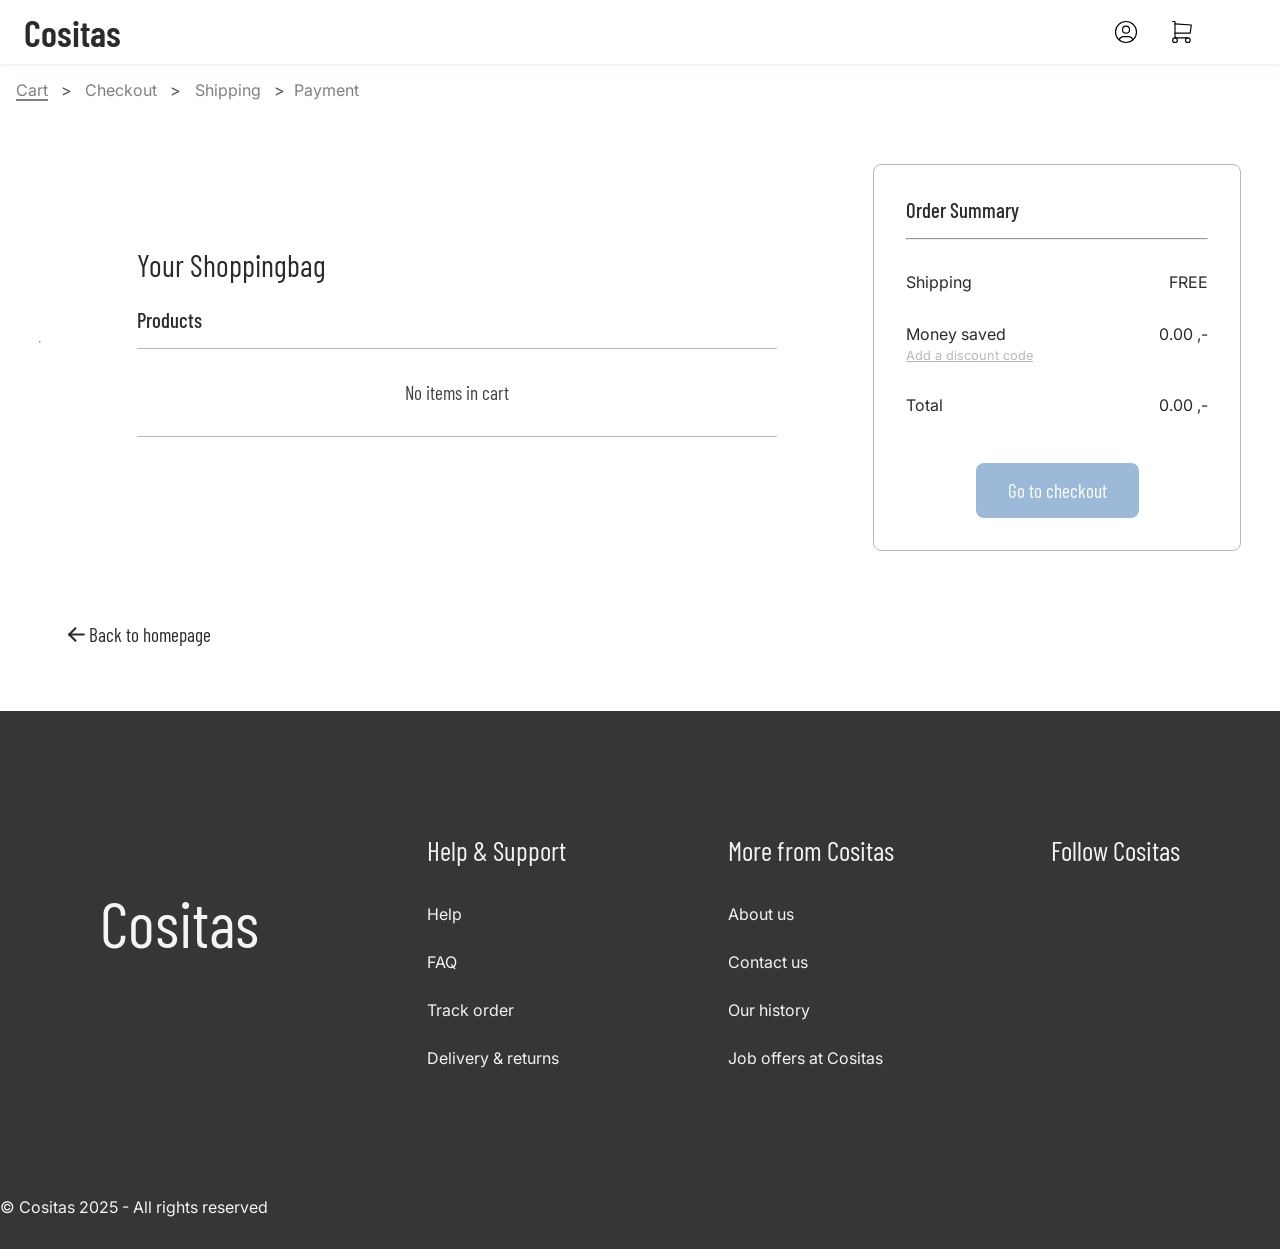
==== cart/index.html @ 71d8b3de "completed cartpage and added header and head to some pages" ====
<!DOCTYPE html>
<html lang="en-US">

<head>
  <meta charset="UTF-8">
  <meta name="author" content="Camilla Furuknappen Larsen">
  <meta name="viewport" content="width=device-width, initial-scale=1">
  <meta name="description" content="Browse all our quality products to create the life you want for yourself!">
  <meta http-equiv="Content-Language" content="en">

  <!-- TODO: ned photo and url: -->
  <meta property="og:title" content="Cositas | Cart">
  <meta property="og:description" content="All items in your cart is displayed here, have a look at your chatch!">
  <meta property="og:url" content="">
  <meta property="og:type" content="website">
  <meta property="og:image" content="">
  <meta property="og:locale" content="en_US">
  <meta property="og:site_name" content="Cositas">
 
  <link rel="shortcut icon" href="../assets/favicon/favicon.ico" type="image/x-icon">
  <link rel="icon" type="image/png" sizes="32x32" href="../assets/favicon/favicon-32x32.png">
  <link rel="icon" type="image/png" sizes="16x16" href="../assets/favicon/favicon-16x16.png">
 <link rel="apple-touch-icon" href="../assets/favicon/apple-touch-icon.png" >


  <link rel="stylesheet" href="../variables.css">
  <link rel="stylesheet" href="../global.css">
  <link rel="stylesheet" href="../card.css">
  <link rel="stylesheet" href="../index.css">
  <link rel="stylesheet" href="cart-page.css">
  <link rel="stylesheet" href="../styles/header.css">
    <link rel="stylesheet" href="../styles/breadcrumbs.css">
  <link rel="stylesheet" href="../styles/footer.css">
  <title>Cositas | Cart</title>
</head>

<body>

  <header>
    <a href="/" aria-label="Cositas Home" class="header-logo" rel="noopener noreferrer">
      Cositas
    </a>

    <div id="headerSvgs">
      <!-- <a href="comingsoon-page.html" aria-label="Search">
        <img class="headerSvg" src="assets/svg/search.svg" alt="" aria-hidden="true">
      </a> -->
      <a href="comingsoon-page.html" aria-label="Profile" rel="noopener noreferrer">
        <img class="headerSvg" src="../assets/svg/profile-pic-circle.svg" alt="" aria-hidden="true">
      </a>
      <a class="cartBtn" href="../cart/index.html" aria-label="Shopping cart" rel="noopener noreferrer">
        <div class="cartNotification"></div>
        <img class="headerSvg" src="../assets/svg/shopping-cart.svg  " alt="" aria-hidden="true">
      </a>
    </div>

<!-- Hamburger menu -->
    <button id="hamburgerBTN" aria-label="Toggle navigation menu" aria-expanded="false" aria-controls="main-nav-mob">
        <img id="hamburgerSvg" src="../assets/svg/hamburger-menu.svg" alt="" aria-hidden="true"> 
    </button>

      <nav class="navLinks navMobLinks border" id="main-nav-mob" aria-label="Main Navigation" hidden>
        <a class="navLink navHome" href="../index.html" aria-current="page" rel="noopener noreferrer">Home</a>
        <a class="navLink" href="../cart/index.html" rel="noopener noreferrer">Shoppingcart</a>
        <a class="navLink" href="../comingsoon-page.html" rel="noopener noreferrer">Profile</a>
      </nav>
  </header>


 <nav class="navBreadCrumbs" aria-label="Breadcrumb">
    <ol class="breadcrumbs">
      <li><a aria-current="page"> Cart </a></li>
      <li><a href="checkout-page.html"> Checkout </a></li>
      <li><a href="comingsoon-page.html"> Shipping </a></li>
      <li><a href="comingsoon-page.html">Payment</a></li>
    </ol>
  </nav>


  <main class="flexDiv">
    <section role="region" class="cartSummaryDiv" aria-labelledby="cart-heading">
      <h1 class="heading" id="cart-heading">Your Shoppingbag</h1>

      <!-- remove productline from css -->

      <h2>Products</h2>
      <div class="productContainer">
       
  
 
      </div>
    </section>

    <div class="backToBtnDivCart">
      <a class="linkBackBtn" href="../index.html">
        <svg aria-hidden="true" xmlns="http://www.w3.org/2000/svg" width="24" height="24" viewBox="0 0 24 24"
          fill="none" stroke="currentColor" stroke-width="2" stroke-linecap="round" stroke-linejoin="round"
          class="icon icon-tabler icons-tabler-outline icon-tabler-arrow-left">
          <path stroke="none" d="M0 0h24v24H0z" fill="none" />
          <path d="M5 12l14 0" />
          <path d="M5 12l6 6" />
          <path d="M5 12l6 -6" />
        </svg>
        <span>
          Back to homepage
        </span>
      </a>
    </div>


    <hr class="dividerHrCart" aria-hidden="true">

    <section role="region" class="orderSummaryDiv" aria-labelledby="order-summary-heading">
      <h2 id="order-summary-heading"> Order Summary</h2>
      <hr aria-hidden="true">
      <dl>
        <div class="flexBetween">
          <dt class="orderInfo"> Shipping</dt>
          <dd class="orderInfo"> FREE </dd>
        </div>
        <div class="flexBetween">
          <div>
            <dt class="orderInfo"> Money saved</dt>
            <a href="comingsoon-page.html" aria-label="Add a discount code" role="button">Add a discount code</a>
          </div>
          <dd class="orderInfo discounted"> 0 ,- </dd>
        </div>
        <div class="flexBetween totalDiv">
          <dt class="orderInfo"> Total</dt>
          <dd class="orderInfo"><span class="totalPrice"> </span>  ,-</dd>
        </div>
      </dl>
      <a href="../checkout.index.html" id="goToCheckout" class="btn cartpageBtn"> Go to checkout</a>
    </section>
  </main>
 <footer>

    <div class="flexDivFooter">
      <!-- <div class="logoAndSocials"> -->
      <a href="index.html" aria-label="Cositas Home" class="footer-logo" rel="noopener noreferrer">
        Cositas
      </a>

      <a class="mobileLinks" href="comingsoon-page.html">Help & support</a>
      <a class="mobileLinks" href="comingsoon-page.html">More from Cositas</a>



      <!-- </div> -->

      <nav aria-labelledby="footer-help-info">
        <h3 id="footer-help-info">Help & Support</h3>
        <ul>
          <li> <a href="comingsoon-page.html"> Help </a> </li>
          <li> <a href="comingsoon-page.html" aria-label="Frequently asked Questions">
              FAQ </a> </li>
          <li> <a href="comingsoon-page.html">Track order</a> </li>
          <li> <a href="comingsoon-page.html">Delivery & returns</a> </li>
        </ul>
      </nav>

      <nav aria-labelledby="footer-about-cositas">
        <h3 id="footer-about-cositas">More from Cositas</h3>
        <ul>
          <li> <a href="comingsoon-page.html"> About us </a> </li>
          <li> <a href="comingsoon-page.html"> Contact us </a> </li>
          <li> <a href="comingsoon-page.html"> Our history </a> </li>
          <li> <a href="comingsoon-page.html"> Job offers at Cositas</a> </li>
        </ul>
      </nav>

      <nav aria-labelledby="social-links-title" id="nav-social">
        <h3 id="social-links-title">Follow Cositas</h3>
        <ul class="socials">
          <li>
            <a href="https://youtube.com/" target="_blank" rel="noopener noreferrer" aria-label="Cositas on YouTube">
              <img src="assets/svg/sosials/youtube.svg" alt="" aria-hidden="true">
            </a>
          </li>
          <li>
            <a href="https://x.com/" target="_blank" rel="noopener noreferrer"
              aria-label="Cositas on X (formerly Twitter)">
              <img src="assets/svg/sosials/x.svg" alt="" aria-hidden="true">
            </a>
          </li>
          <li>
            <a href="https://instagram.com/" target="_blank" rel="noopener noreferrer"
              aria-label="Cositas on Instagram">
              <img src="assets/svg/sosials/instagram.svg" class="svg" alt="" aria-hidden="true">
            </a>
          </li>
          <li>
            <a href="https://facebook.com/" target="_blank" rel="noopener noreferrer" aria-label="Cositas on Facebook">
              <img src="assets/svg/sosials/facebook.svg" alt="" aria-hidden="true">
            </a>
          </li>
        </ul>
      </nav>
    </div>
    <p>© Cositas 2025 - All rights reserved </p>
  </footer>
  <script type="module" src="cart-page.js"></script>
    <script type="module" src="../scripts/header.js"></script>
</body>

</html>
---- variables.css ----
@import url('https://fonts.googleapis.com/css2?family=Barlow+Condensed:ital,wght@0,100;0,200;0,300;0,400;0,500;0,600;0,700;0,800;0,900;1,100;1,200;1,300;1,400;1,500;1,600;1,700;1,800;1,900&family=Inter:ital,opsz,wght@0,14..32,100..900;1,14..32,100..900&display=swap');

:root{
  --borderRadius: 8px;

  --main-font: "Barlow Condensed";
  --text-font: "Inter";

  --red: #F81B1B;
  --border-color: #BAB8B8;
  --main-color:#373535;
  --primary-color: #09549C;
  --primary-color-hover: #106BC0;
  --primary-color-click: #094177;
  /* --text-color-dark: #474242; */
    --text-color-dark: #2C2A2A;
  --text-color-light: #f4f4f4;

}
---- global.css ----
body {
  margin: 0;
  padding: 0;
}

h1,
h2,
h3,
p {
  margin: 0;
  padding: 0;
}
 /* border-radius: var(--borderRadius); */
.border {
 
  border-color: var(--border-color);
  border-style: solid;
  border-width: 1px;
}

p {
  color: #474242
}

* {
  margin: 0;
  padding: 0;
  box-sizing: border-box;
}

a {
  text-decoration: none;

}



a:hover {
  text-decoration: underline;
  cursor: pointer;
}

li {
  list-style-type: none;
}

.title {
  font-family: var(--main-font);
  font-weight: 400;
  font-size: 1.5rem;
  padding: 1rem;
}

.sr-only{
  position: absolute;
  width: 1px;
  height: 1px;
  padding:0;
  overflow: hidden;
  clip-path: inset(50%);
white-space: nowrap;
}
/* ------------- */
h1 {
  font-family: var(--main-font);
  font-weight: 400;
  font-size: 2rem;
}

h2 {
  font-family: var(--main-font);
  font-weight: 400;
  font-size: 1.4rem;
  padding-block: 0rem;
}

input {
  font-size: 1rem;
  padding: 0.8rem;
  border: 2px solid var(--border-color);
  border-radius: var(--borderRadius);
  width: 100%;
}

input:focus {
  border-style: solid;
  border-color: var(--primary-color);
  outline: none;
}

.btn {
  display: block;
  padding: 1rem 2rem;
  font-family: var(--second-font);
  font-size: 1rem;
  background-color: var(--primary-color);
  color: white;
  border: none;
  cursor: pointer;
  border-radius: var(--borderRadius);
  text-decoration: none;
}

.btn:hover {
  background-color: var(--primary-color-hover);
  text-decoration: none;
}

.btn:active {
  background-color: var(--primary-color-click);
  color: white;
  transform: translateY(2px);
  text-decoration: none;
}

.btn::after {
  text-decoration: none;
}

button:hover {
  cursor: pointer;
}

button:focus-visible{
  outline: 3px solid #4a90e2;
  outline-offset: 2px;
}
a:focus-visible{
  outline: 3px solid #4a90e2;
  outline-offset: 2px;
}
/* look into this - cart */
.visually-hidden {
  position: absolute;
  width: 1px;
  height: 1px;
  margin: -1px;
  padding: 0;
  overflow: hidden;
  clip: rect(0 0 0 0);
  border: 0;
}

.line-through {
  text-decoration: line-through;
}

/* Back Btn */
.linkBackBtn {
  color: var(--accentColor1);
  font-family: var(--second-font);
  display: flex;
  align-items: center;
  font-family: var(--main-font);
  font-size: 1.2rem;
}


.linkBackBtn:active {
  transform: translateY(2px);
}

.icon-tabler-arrow-left {
  height: 25px;
  width: 25px;
}

.backBtn {
  position: relative;
  margin: 1rem;
  width: 6rem;
}
/* Back Btn STOP */
@media (min-width: 768px) {
  .backBtn {
    margin: 2rem;
  }

  h2 {
    font-size: 1.8rem;
  }
}

/*............ Large Desktops ................*/
@media (min-width: 2550px) {
  main {
    padding-inline: 20rem;
  }

}
---- card.css ----
.card {
  font-family: var(--main-font);
  border: 1px solid var(--border-color);
  display: flex;
  flex-direction: column;
  border-radius: var(--borderRadius);
  color: black;
}
.card:focus-visible{
    outline: 2px solid var(--primary-color)
}
.card:hover {
  background-color: rgb(240, 240, 240);
}

a:hover {
  text-decoration: none;
}

.imgDiv {
  width: auto;
  display: flex;
  justify-content: center;
  padding: 0.5rem
}

.cardImg {
  max-width: 100%;
  width: auto;
  aspect-ratio: 1 / 1;
  object-fit: cover;
  border-radius: 5px;
}

.cardTextDiv {
  padding: 0.5rem;
  align-self: bottom;
  height: 100%;
  display: flex;
  flex-direction: column;
  justify-content: space-between;
  text-wrap: wrap;
}

.itemName {
  /* font-size: clamp(1rem, 2vw, 2.5rem); */
  font-size: 1rem;
  font-family: var(--text-font);
  font-weight: 500;
  margin-bottom: 1rem;
}

.priceContainer {
  display: flex;
  flex-direction: column;
  align-items: baseline;
  justify-content: baseline;
  gap: 0.5rem
}

.priceNormal {
  /* font-size: clamp(1rem, 3vw, 2.5rem);  */
  font-family: var(--main-font);
  color: var(--red);
  font-size: 1.2rem;

}

.priceOld {
  color: gray;
  text-decoration: line-through;
  font-size: 0.9rem;
}

@media (min-width: 768px) {
  .priceContainer {

    flex-direction: row;
    gap: 1rem
  }

  .card {
    max-width: 250px;
  }

  .itemName {
    /* font-size: clamp(1rem, 1.2vw, 2rem); */
    font-size: 1.1rem;
  }


  .priceNormal {
    /* font-size: clamp(1rem, 1.5vw, 2rem); */
    font-size: 1.9rem;
  }

  .priceOld {
    color: gray;
    text-decoration: line-through;
    font-size: 1.1rem;
  }

  .imgDiv {
    height: 250px;
  }

  .beforePrice {
    /* font-size: 1.1rem; */
    color: rgb(112, 111, 111);
  }
}



/*............ Desktops ................*/
/* @media (min-width: 1025px) {

} */
---- index.css ----
#gridContainerHomepage {
  grid-template-columns: 1fr 1fr;
  display: grid;
  column-gap: 8px;
  row-gap: 8px;
  margin-bottom: 3rem;
}

.bestsellerDiv {
  margin-inline: auto;
  align-self: center;
  justify-self: center;
  display: flex;
  text-wrap: nowrap;
  margin-inline: 1rem;
  align-items: start;
  flex-direction: column;
  margin-top: 2rem;
}

.bestsellerDiv h1 {
  font-family: var(--main-font);
  font-weight: 400;
  margin-bottom: 1rem
}

.popular-items {
  display: flex;
  justify-content: center;
  /* border: 2px solid rgb(15, 141, 10); */

}


/* -------- carousel -------- */
#carousel-container {
  display: flex;
  flex-direction: column;
  align-items: center;
  padding: 0.5rem 1rem;
 
 
}
.carousel-title-container{
    text-align: left;
    width:100%
}

.carousel-btn-card-container {
  position: relative;
margin-top:1rem;
  width: fit-content;

}

#carousel-cards-container {
  /* border: 3px solid rgb(46, 184, 172); */
  display: flex;
  justify-content: center;
  width: fit-content;
  gap: 0.5rem;
}

.carousel-btn {
  position: absolute;
  border-radius: 50%;
  top: 37%;
  background-color: white;
  border-color: var(--border-color);
  border-style: solid;
}

.carousel-btn img {
  width: 20px;
  height: 20px;

}

#carousel-prev-btn {
  left: -4%;
  padding: 13px 15px 10px 10px;
}

#carousel-next-btn {
  right: -4%;
  padding: 13px 12px 10px 15px
}



/* .............. iPads (tablets) - Landscape ............ */
@media (min-width: 769px) {
  #gridContainerHomepage {
    grid-template-columns: 1fr 1fr 1fr;
  }

  .bestsellerDiv {
    margin-inline: 1rem;
  }

/* #carousel-card{
  width: 3rem;
} */


  #carousel-container {
  /* border: 2px solid red; */
  display: flex;
  flex-direction: column;
  align-items: center;
  padding: 2rem 8rem;
 border-radius: var(--borderRadius);
   border-color: var(--border-color);
  border-style: solid;
  border-width: 1px;
  margin-bottom: 4rem;
}

.carousel-btn-card-container {
  position: relative;
  /* border: 3px solid rgb(255, 0, 221); */
  width: fit-content;
  /* display: flex; */
  /* justify-content: center; */
}

#carousel-cards-container {
  /* border: 3px solid rgb(46, 184, 172); */
  display: flex;
  justify-content: center;
  width: fit-content;
  gap: 1rem;
}

.carousel-btn {
  position: absolute;
  border-radius: 50%;
  top: 37%;
  background-color: white;
  border-color: var(--border-color);
  border-style: solid;
  border-width: 1px;
}

.carousel-btn img {
  width: 30px;
  height: 30px;
}

#carousel-prev-btn {
  left: -5%;
  padding: 13px 15px 10px 10px;
}

#carousel-next-btn {
  right: -5%;
  padding: 13px 12px 10px 15px
}






}

@media (min-width: 1025px) {
  #gridContainerHomepage {
    /* width: 60rem; */
    column-gap: 15px;
    row-gap: 15px;
    margin-bottom: 3rem;
  }

  .bestsellerLink {
    font-size: 2rem;
  }
}
---- cart/cart-page.css ----
.flexDiv {
  padding: 1rem;
  display: flex;
  flex-direction: column;
  margin-bottom: 3rem;
  font-family: var(--main-font);
  color: var(--text-color-dark)
}

.cartSummaryDiv {
  order: 1;
}

.heading {
  font-family: var(--main-font);
  font-size: 1.9rem;
  margin-bottom: 1.5rem
}

h2 {
  font-family: var(--main-font);
  font-size: 1.3rem;
  font-weight: 500;
  margin-bottom: 1rem;
}

.itemInfo {
  font-family: var(--text-font);

  /* color: var(--text-color-dark); */

}

.product-title {

  margin-bottom: 0.3rem;
  font-size: 1rem;
}

.product-price {
  font-size: 1rem;
  font-weight: bold;
}


.productContainer {
  display: flex;
  flex-direction: column;
  align-items: center;
  justify-content: left;

  /* margin-right: 1rem; */
}

.product-line {
  display: flex;
  flex-direction: row;
  align-items: center;
  justify-content: left;
  border-top: 1px solid var(--border-color);
  border-bottom: 1px solid var(--border-color);
  /* margin-right: 2rem; */
  width: 100%
}

.productContainer img {
  width: 6rem;
  aspect-ratio: 1 / 1;
  margin-left: 0.5rem;
  margin-block: 0.5rem;
}

.cartText {
  display: flex;
  flex-direction: column;
  padding-left: 1rem;
  align-items: left;
}

.priceContainer {
  display: flex;
  flex-direction: row;
}

.quantityDiv {
  display: flex;
  margin-block: 0.5rem;
  flex-direction: row;
  /* border: 2px solid red; */


}

.quantityInput {
  width: 2rem;
  /* field-sizing: content;
 min-width: 2rem;
 max-width: 3rem; */
  height: 10px;
  border-color: var(--border-color);
  font-size: 0.8rem;
  text-align: center;
  color: var(--text-color-dark);
  padding: 12px 4px;
  /* border-radius:  */
  /* var(--borderRadius); */
  /* height: 20px; */
}

.quantityInput {
  /* width: 3rem;
  border-radius: 0px;
  height: 1.9em;
  padding-inline: 0.3rem; */
}

.quantityBtn {
  background-color: transparent;
  color: black;
  /* padding: 0.1em 0.4em; */
  /* font-size: 1.4em; */
  /* position: relative; */
  height: 100%;
  border: none;
  width: 30px;
  height: 30px;
  /* border: 2px solid red; */
}

.quantityBtn svg {
  height: 1rem;
}

.minusBtn {
  /* border-top-left-radius: 3px;
  border-bottom-left-radius: 3px;
  padding-inline: 0.5em;
  padding-top: 0em;
  padding-bottom: 0.2em; */
}

.plusBtn {
  /* border-top-right-radius: 3px;
  border-bottom-right-radius: 3px; */
}



.icon-tabler-trash {
  height: 30px;
  width: 30px;
  stroke: var(--text-color-dark);
  position: relative;
}

.removeBtn {
  position: absolute;
  right: 25px;
  border: none;
  background-color: transparent;
  /* margin-left:2rem */
}

.removeBtn:active {
  transform: translateY(2px);
}

.noItems {
  font-size: 1.2rem;
  font-family: var(--main-font);
  padding-block: 2rem;
  border-top: 1px solid var(--border-color);
  border-bottom: 1px solid var(--border-color);
  width: 100%;
  text-align: center;
}

/* ---- side bar ----*/
.orderSummaryDiv {
  border-radius: var(--borderRadius);
  display: flex;
  flex-direction: column;
  border: none;
  padding: 1rem;
  order: 2;
  margin-top: 2rem;

}

.flexBetween {
  display: flex;
  justify-content: space-between;
}

.flexBetween a {
  color: var(--border-color);
  font-family: var(--text-font);
  font-size: 0.8rem;
  text-decoration: underline;
}

.flexBetween a:hover {
  color: var(--border-color);
  text-decoration: underline;
}

.orderInfo {
  font-family: var(--text-font);
  font-size: 1rem;
  /* font-weight: bold; */
  margin-top: 2rem;
}

hr {
  /* border: 1px solid var(--border-color); */
}

.dividerHrCart {
  display: none;
  /* border: 1px solid var(--border-color); */
}

.cartpageBtn {
  margin-top: 3rem;
  margin-inline: auto;
  font-family: var(--main-font);
  font-size: 1.2rem;
  display: inline-block;
}

.disabled {
  opacity: 0.4;
}

.disabled:hover {
  cursor: not-allowed;
}

.backToBtnDivCart {
  order: 3;
  padding-top: 2rem;
  /* color: var(--text-color-dark) */

}

/* .............. iPads (tablets) - Landscape ............ */
@media (min-width: 768px) {
  .flexDiv {
    flex-direction: row;
    position: relative;
    align-items: center;
    justify-content: center;
    margin-bottom: 9rem;
  }

  .productContainer {
    width: clamp(25rem, 50vw, 60rem);

  }

  .productContainer img {
    width: 4rem;
    aspect-ratio: 1 / 1;
    margin-left: 0.5rem;
    margin-block: 0.5rem;
  }

  .itemInfo {
    align-self: center;
  }

  .priceContainer {
    flex-direction: row-reverse;
    align-items: center;
    margin-right: 2rem;

  }

  .product-title {
    flex: 1
  }

  .quantityDiv {
    display: flex;
  }

  .cartText {
    flex-direction: row;
    justify-content: space-between;
    flex: 1;
  }

  .removeBtn {
    position: static;
    margin-left: 1rem;
  }

  .cartSummaryDiv {
    margin-inline: 6rem;
    display: flex;
    justify-content: center;
    flex-direction: column;
  }

  .orderSummaryDiv {
    border: 1px solid var(--border-color);
    padding: 2rem;
    order: 2;
    min-width: 23rem;
    align-self: flex-start
  }

  .backToBtnDivCart {
    position: absolute;
    bottom: -5rem;
    left: 5%;
  }

  .dividerHrCart {
    display: block;
  }
}
---- styles/header.css ----
header {
  position: static;
  width: 100%;
  display: flex;
  justify-content: space-between;
  align-items: center;
  padding-inline: 1rem;
  height: 3.5rem;
  margin-top: 0rem;

  box-shadow: 0 1px 3px hsla(193, 53%, 35%, 0.12);
}

.header-logo {
  font-family: var(--main-font);
  color: var(--text-color-dark);
  font-weight: 600;
  font-size: 2.3rem;
}

.navLinks {
  justify-content: space-evenly;
  flex: 1;
}

.navLink {
  text-decoration: transparent;
  font-family: var(--text-font);
  /* color: rgb(187, 21, 21); */
  text-decoration-thickness: 2px;
  padding: 1.5rem;
  text-transform: uppercase;
}

.navMobLinks {
  position: absolute;
  z-index: 100;
}

.navLink[aria-current="page"] {
  color: var(--primary-color)
}

.navLink:hover {
  text-decoration: underline;
  text-decoration-thickness: 2px;
}

.navLink:active {
  color: #2b778b;
  text-decoration: underline;
  text-decoration-thickness: 2px;
}

#hamburgerBTN {
  padding: 5px;
  margin: 1rem;
  background-color: transparent;
  border-style: none;
}

/* #hamburgerBTN:focus-visible {
  outline: 2px solid var(--primary-color) ;

} */

#hamburgerSvg {
  padding: 1px;
  height: 2rem;
}

#headerSvgs {
  display: none;
}

.cartBtn {
  position: relative;
}

.cartNotification {
  position: absolute;
  bottom: -9px;
  right: 5px;
  background-color: red;
  color: white;

  border-radius: 999px;
  font-size: 12px;
  display: none
}


.under10 {
  padding: 0.2rem 0.3rem 0.1rem 0.2rem;
  display: block
}

.over10 {
  padding: 0.2rem 0.2rem 0.1rem 0.3rem;
  display: block;
}

/* .............. iPads (tablets) - Landscape ............ */
@media (min-width: 769px) {
  header {
    padding-inline: 1.5rem;

    height: 3.5rem;
    margin-top: 0rem
  }

  .navLinks {
    display: none;

  }

  #hamburgerBTN {
    display: none;
  }

  #headerSvgs {
    display: flex;

  }

  .headerSvg {
    padding-inline: 0.5rem;
  }
}



/*............ Desktops ................*/
@media (min-width: 1025px) {
  header {
    padding-inline: 1.5rem;
    height: 4rem;
    margin-top: 0px;
    align-items: center;
  }

  .navLinks {
    /* display:flex; */
    max-width: 70rem;
    font-size: 1.4rem;
    justify-self: center;
  }

  #hamburgerBTN {
    display: none;
  }

  #headerSvgs {
    display: flex;
    padding-inline: 3rem;
  }

  .headerSvg {
    padding-inline: 1rem;
    height: 100%
  }
}

/* .navMobLinks,
#menu-checkbox {
  display: none;
  position: relative;
}

#menu-checkbox:checked~.navMobLinks {
  display: block;
} */

.navMobLinks {
  position: absolute;
  right: 0;
  top: 56px;
  background-color: white;
  padding-block: 1rem;
  border-bottom-left-radius: var(--borderRadius);
}

.navLink {
  display: block;
  padding-block: 0.4rem;
  padding-left: 2rem;
  padding-right: 3rem;
  color: var(--text-color-dark);

}

.navLink:active {
  background-color: var(--primary-color);

}
---- styles/breadcrumbs.css ----
/* -------- breadcrumbs -------- */
.navBreadCrumbs {
  margin: 1rem;
}

.breadcrumbs a {
  font-family: var(--text-font);
  color: gray;
  font-size: 0.9rem;
}

.breadcrumbs a:hover {
  text-decoration-thickness: 2px;
  text-underline-offset: 3px;
}

.breadcrumbs {
  list-style: none;
  display: flex;
  gap: 0.1rem;
}

.breadcrumbs li+li::before {
  content: ">";
  margin: 0.1rem;
  font-family: var(--text-font);
  color: rgb(78, 78, 78);
}

.breadcrumbs li:last-child::after {
  content: "";
  margin-left: 0.5rem;
}

.breadcrumbs a[aria-current="page"] {
  text-decoration: underline;
  text-decoration-thickness: 2px;
  text-underline-offset: 3px;
}

/* .............. iPads (tablets) - Landscape ............ */
@media (min-width: 768px) {

  .breadcrumbs a {
    font-family: var(--text-font);
    color: gray;
    font-size: 1rem;
  }

  .breadcrumbs {
    gap: 0.2rem;
  }

  .breadcrumbs li+li::before {
    margin: 0.6rem;
  }
}
---- styles/footer.css ----
footer {
  background-color: var(--main-color);
  /* font-family: var(--main-font); */
  color: var(--text-color-light);
}

.footer-logo {
  font-size: 5rem;
  color: var(--text-color-light);
  font-family: var(--main-font);
  margin-bottom: 4rem;

  display: flex;
  align-self: center
}

.flexDivFooter {
  display: flex;
  justify-content: space-between;
  flex-direction: column;
  padding-inline: clamp(10%, 12%, 8rem);
  padding-block: 9vw;

}

.flexDivFooter ul a {
  font-family: var(--text-font);
}

footer nav {
  line-height: 4rem;
  display: none;
}

footer ul {
  text-wrap: nowrap;
}

footer a {
  /* text-decoration: none; */
  color: var(--accentColor3);
  font-size: 1rem;
}

footer li:hover {
  text-decoration: underline;
  text-underline-offset: 3px;
}

footer h3 {
  /* text-decoration: underline; */
  /* text-underline-offset: 5px; */
  color: var(--text-color-light);
  font-weight: normal;
  margin-bottom: 1rem;
  font-family: var(--main-font);
  font-size: 1.7rem;
}

.logoAndSocials {
  /* margin-top: 30px;
  margin-inline: 1rem; */
}


.socials {
  display: flex;
  /* justify-content: space-between; */
  flex-direction: row;
  list-style: none;
  height: 3rem;
  gap: 1.5rem
    /* margin-top: 1rem; */
}

.socials img {
  height: 40px;
}

footer p {
  justify-self: center;
  padding-bottom: 2rem;
  color: var(--text-color-light);
  font-family: var(--text-font);
}

.mobileLinks {
  display: block;
  font-size: 1.5rem;
  padding-bottom: 3rem;
  font-family: var(--main-font);

/* text-transform: uppercase; */
  /* text-decoration: underline;
  text-underline-offset: 5px; */


}

#nav-social {
  display: block
}

/* .............. iPads (tablets) - Landscape ............ */
@media (min-width: 769px) {
  footer nav {
    line-height: 3rem;
    display: block;
  }

  .flexDivFooter {
    flex-direction: row;
      padding-inline: 2rem;
  }
.footer-logo {
  font-size: 4rem;
  margin-right: 2rem


}
  footer li {
    display: flex;
   margin-right: 2rem
  }

  .mobileLinks {
    display: none;
  }

  .socials {
    gap: 0rem;
    justify-content: left;
    /* margin-top: 1rem; */
    flex-wrap: wrap;
  
  }

  /* .socials ul {
 
} */
}

/* ............ Desktops ................*/
@media (min-width: 1025px) {
  .flexDivFooter {
   justify-content: space-around;
  }
}
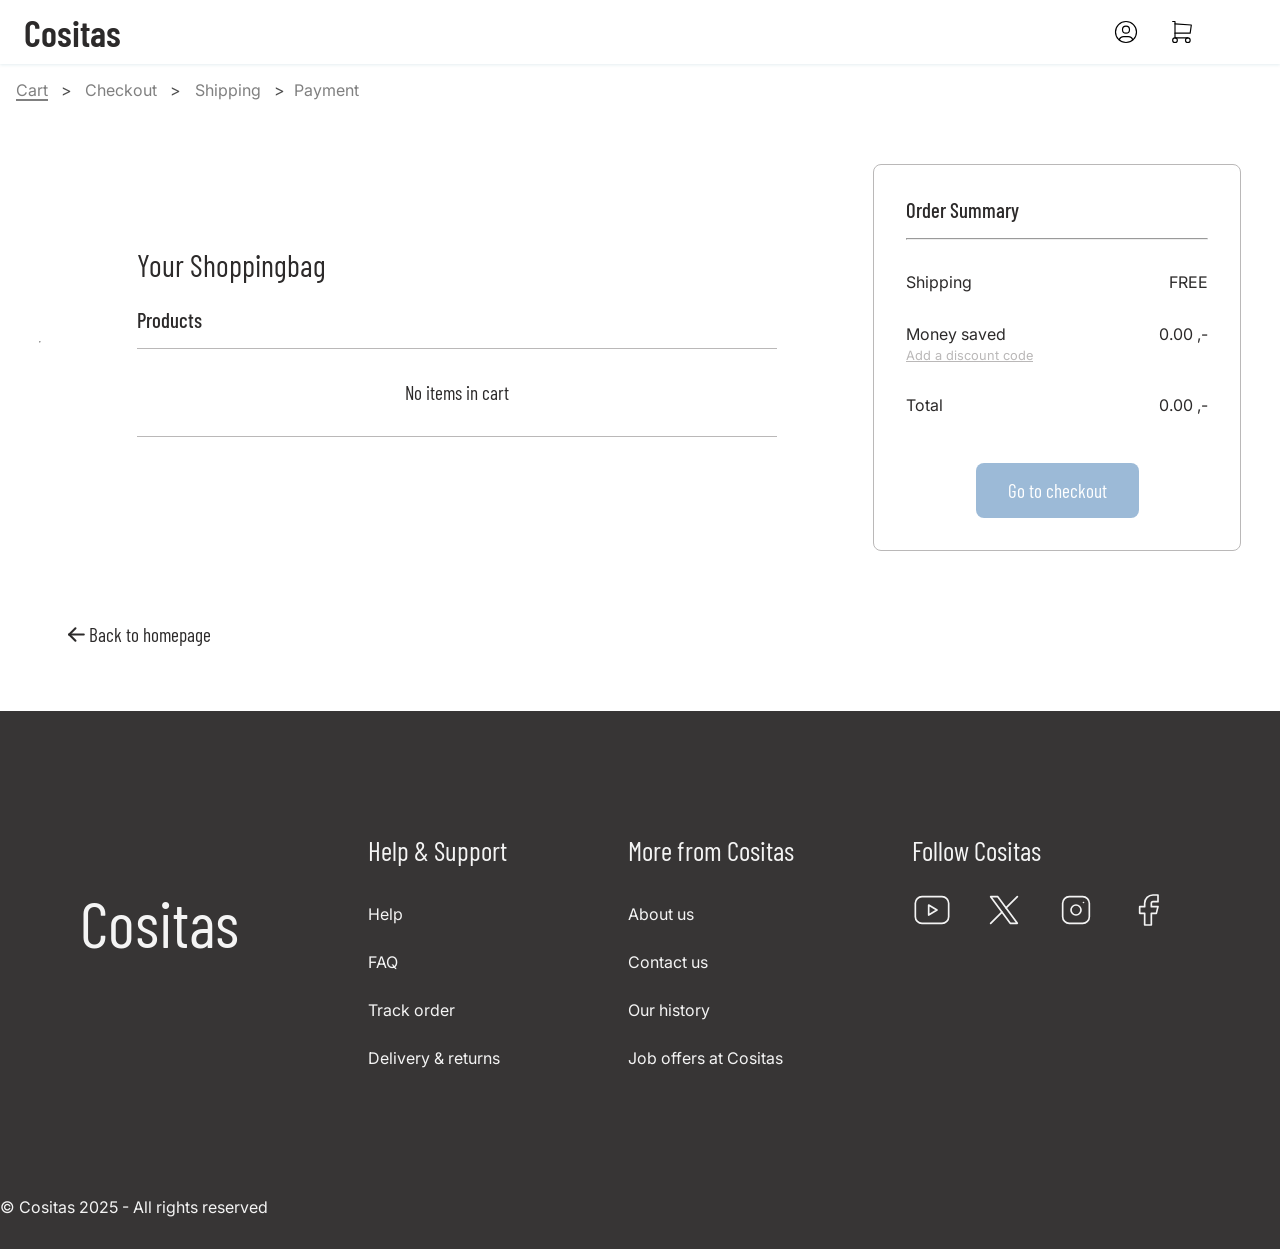
==== commit adebbf0d: "done a lot. made modal, and fixed input on cart page" ====
--- a/cart/index.html
+++ b/cart/index.html
@@ -31,6 +31,7 @@
   <link rel="stylesheet" href="../styles/header.css">
     <link rel="stylesheet" href="../styles/breadcrumbs.css">
   <link rel="stylesheet" href="../styles/footer.css">
+    <link rel="stylesheet" href="../styles/modal.css">
   <title>Cositas | Cart</title>
 </head>
 
@@ -45,7 +46,7 @@
       <!-- <a href="comingsoon-page.html" aria-label="Search">
         <img class="headerSvg" src="assets/svg/search.svg" alt="" aria-hidden="true">
       </a> -->
-      <a href="comingsoon-page.html" aria-label="Profile" rel="noopener noreferrer">
+      <a id="profile-button-pc" aria-label="Profile" rel="noopener noreferrer">
         <img class="headerSvg" src="../assets/svg/profile-pic-circle.svg" alt="" aria-hidden="true">
       </a>
       <a class="cartBtn" href="../cart/index.html" aria-label="Shopping cart" rel="noopener noreferrer">
@@ -62,7 +63,7 @@
       <nav class="navLinks navMobLinks border" id="main-nav-mob" aria-label="Main Navigation" hidden>
         <a class="navLink navHome" href="../index.html" aria-current="page" rel="noopener noreferrer">Home</a>
         <a class="navLink" href="../cart/index.html" rel="noopener noreferrer">Shoppingcart</a>
-        <a class="navLink" href="../comingsoon-page.html" rel="noopener noreferrer">Profile</a>
+        <a class="navLink" id="profile-button-mobile" rel="noopener noreferrer">Profile</a>
       </nav>
   </header>
 
@@ -77,7 +78,7 @@
   </nav>
 
 
-  <main class="flexDiv">
+  <main class="flexDiv modal-parent">
     <section role="region" class="cartSummaryDiv" aria-labelledby="cart-heading">
       <h1 class="heading" id="cart-heading">Your Shoppingbag</h1>
 
@@ -174,24 +175,24 @@
         <ul class="socials">
           <li>
             <a href="https://youtube.com/" target="_blank" rel="noopener noreferrer" aria-label="Cositas on YouTube">
-              <img src="assets/svg/sosials/youtube.svg" alt="" aria-hidden="true">
+              <img src="/assets/svg/sosials/youtube.svg" alt="" aria-hidden="true">
             </a>
           </li>
           <li>
             <a href="https://x.com/" target="_blank" rel="noopener noreferrer"
               aria-label="Cositas on X (formerly Twitter)">
-              <img src="assets/svg/sosials/x.svg" alt="" aria-hidden="true">
+              <img src="/assets/svg/sosials/x.svg" alt="" aria-hidden="true">
             </a>
           </li>
           <li>
             <a href="https://instagram.com/" target="_blank" rel="noopener noreferrer"
               aria-label="Cositas on Instagram">
-              <img src="assets/svg/sosials/instagram.svg" class="svg" alt="" aria-hidden="true">
+              <img src="/assets/svg/sosials/instagram.svg" class="svg" alt="" aria-hidden="true">
             </a>
           </li>
           <li>
             <a href="https://facebook.com/" target="_blank" rel="noopener noreferrer" aria-label="Cositas on Facebook">
-              <img src="assets/svg/sosials/facebook.svg" alt="" aria-hidden="true">
+              <img src="/assets/svg/sosials/facebook.svg" alt="" aria-hidden="true">
             </a>
           </li>
         </ul>
--- a/variables.css
+++ b/variables.css
@@ -7,8 +7,15 @@
   --main-font: "Barlow Condensed";
   --text-font: "Inter";
 
-  --red: #F81B1B;
+  --red: #ffa5a5;
+  --red-dark: #F81B1B;
+  --green: #6ed783;
+  --green-dark: #027b1a;
+  /* --yellow: #FFC942; */
+  --yellow: #ffd466;
+  --yellow-dark: #ed6300;
   --border-color: #BAB8B8;
+  --gray-light: #808080;
   --main-color:#373535;
   --primary-color: #09549C;
   --primary-color-hover: #106BC0;
--- a/global.css
+++ b/global.css
@@ -10,16 +10,17 @@
   margin: 0;
   padding: 0;
 }
- /* border-radius: var(--borderRadius); */
+
+/* border-radius: var(--borderRadius); */
 .border {
- 
+
   border-color: var(--border-color);
   border-style: solid;
   border-width: 1px;
 }
 
 p {
-  color: #474242
+  /* color: #474242 */
 }
 
 * {
@@ -51,15 +52,16 @@
   padding: 1rem;
 }
 
-.sr-only{
+.sr-only {
   position: absolute;
   width: 1px;
   height: 1px;
-  padding:0;
+  padding: 0;
   overflow: hidden;
   clip-path: inset(50%);
-white-space: nowrap;
+  white-space: nowrap;
 }
+
 /* ------------- */
 h1 {
   font-family: var(--main-font);
@@ -92,7 +94,7 @@
   display: block;
   padding: 1rem 2rem;
   font-family: var(--second-font);
-  font-size: 1rem;
+  font-size: 1.2rem;
   background-color: var(--primary-color);
   color: white;
   border: none;
@@ -121,14 +123,16 @@
   cursor: pointer;
 }
 
-button:focus-visible{
+button:focus-visible {
   outline: 3px solid #4a90e2;
   outline-offset: 2px;
 }
-a:focus-visible{
+
+a:focus-visible {
   outline: 3px solid #4a90e2;
   outline-offset: 2px;
 }
+
 /* look into this - cart */
 .visually-hidden {
   position: absolute;
@@ -170,10 +174,15 @@
   margin: 1rem;
   width: 6rem;
 }
+
 /* Back Btn STOP */
 @media (min-width: 768px) {
   .backBtn {
     margin: 2rem;
+  }
+
+  .btn {
+    font-size: 1.3rem;
   }
 
   h2 {
--- a/card.css
+++ b/card.css
@@ -61,13 +61,13 @@
 .priceNormal {
   /* font-size: clamp(1rem, 3vw, 2.5rem);  */
   font-family: var(--main-font);
-  color: var(--red);
+  color: var(--red-dark);
   font-size: 1.2rem;
 
 }
 
 .priceOld {
-  color: gray;
+  color: var(--gray-light);
   text-decoration: line-through;
   font-size: 0.9rem;
 }
--- a/cart/cart-page.css
+++ b/cart/cart-page.css
@@ -93,9 +93,6 @@
 
 .quantityInput {
   width: 2rem;
-  /* field-sizing: content;
- min-width: 2rem;
- max-width: 3rem; */
   height: 10px;
   border-color: var(--border-color);
   font-size: 0.8rem;
--- a/styles/header.css
+++ b/styles/header.css
@@ -71,10 +71,6 @@
 
 #headerSvgs {
   display: none;
-}
-
-.cartBtn {
-  position: relative;
 }
 
 .cartNotification {
--- a/styles/modal.css
+++ b/styles/modal.css
@@ -0,0 +1,35 @@
+.modal{
+  padding: 4em 6rem;
+  border-radius: var(--borderRadius);
+  justify-self: center;
+  align-self: center;
+  color:var(--text-color-dark)
+}
+
+.modal::backdrop{
+  background-color: hsla(240, 12%, 25%, 0.4)
+}
+
+.modal h3{
+font-size: 2.5rem;
+font-weight: 400;
+}
+
+.modal p{
+ padding-block: 2rem 3rem;
+ font-size: 1.2rem;
+}
+
+.buttons-div{
+  /* padding: 3rem */
+  display: flex;
+  justify-content: space-around;
+
+}
+
+.btn-small{
+  background-color: transparent;
+  border: none;
+  font-size: 1.1rem;
+  color:var(--text-color-dark)
+}
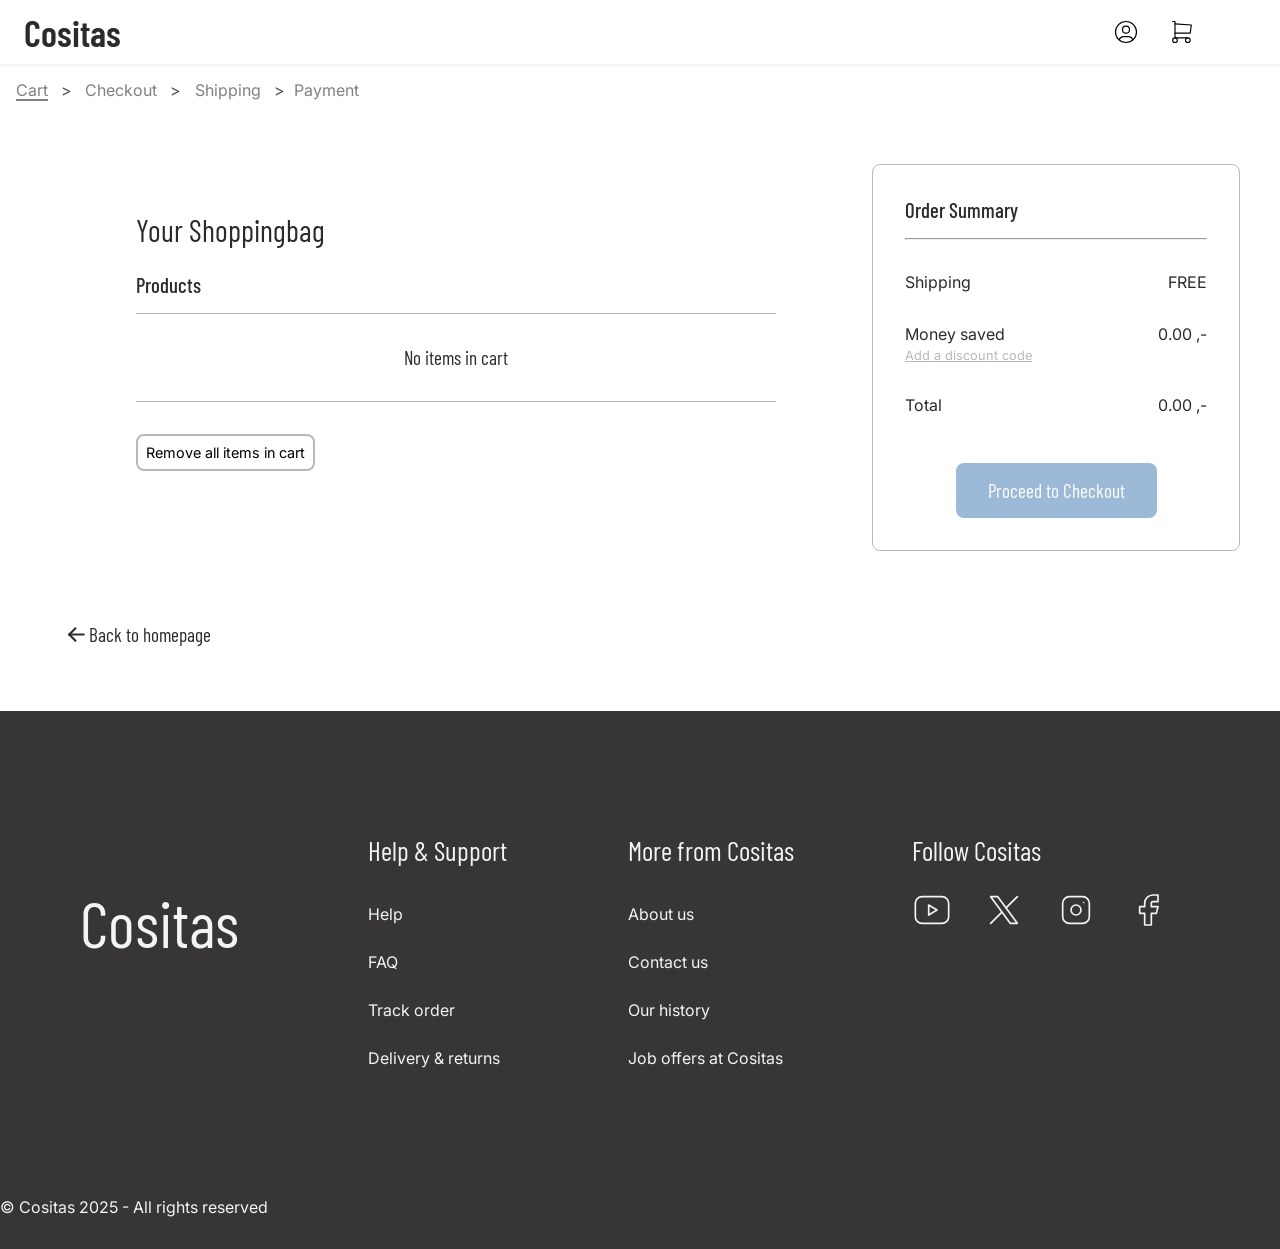
==== commit dce51922: "deploy" ====
--- a/cart/index.html
+++ b/cart/index.html
@@ -90,6 +90,7 @@
   
  
       </div>
+      <button id="removeAllItems"> Remove all items in cart</button>
     </section>
 
     <div class="backToBtnDivCart">
@@ -131,7 +132,7 @@
           <dd class="orderInfo"><span class="totalPrice"> </span>  ,-</dd>
         </div>
       </dl>
-      <a href="../checkout.index.html" id="goToCheckout" class="btn cartpageBtn"> Go to checkout</a>
+      <a href="" id="goToCheckout" class="btn cartpageBtn"> Proceed to Checkout</a>
     </section>
   </main>
  <footer>
--- a/global.css
+++ b/global.css
@@ -31,10 +31,8 @@
 
 a {
   text-decoration: none;
-
+  color: var(--text-color);
 }
-
-
 
 a:hover {
   text-decoration: underline;
@@ -93,7 +91,7 @@
 .btn {
   display: block;
   padding: 1rem 2rem;
-  font-family: var(--second-font);
+  font-family: var(--main-font);
   font-size: 1.2rem;
   background-color: var(--primary-color);
   color: white;
@@ -124,12 +122,12 @@
 }
 
 button:focus-visible {
-  outline: 3px solid #4a90e2;
+  outline: 3px solid var(--text-color-dark);
   outline-offset: 2px;
 }
 
 a:focus-visible {
-  outline: 3px solid #4a90e2;
+  outline: 3px solid var(--text-color-dark);
   outline-offset: 2px;
 }
 
--- a/cart/cart-page.css
+++ b/cart/cart-page.css
@@ -4,7 +4,7 @@
   flex-direction: column;
   margin-bottom: 3rem;
   font-family: var(--main-font);
-  color: var(--text-color-dark)
+  color: var(--text-color-dark);
 }
 
 .cartSummaryDiv {
@@ -26,13 +26,12 @@
 
 .itemInfo {
   font-family: var(--text-font);
-
-  /* color: var(--text-color-dark); */
+  color: var(--text-color-dark);
 
 }
 
 .product-title {
-
+ color: var(--text-color);
   margin-bottom: 0.3rem;
   font-size: 1rem;
 }
@@ -40,6 +39,7 @@
 .product-price {
   font-size: 1rem;
   font-weight: bold;
+  color: var(--text-color);
 }
 
 
@@ -60,7 +60,8 @@
   border-top: 1px solid var(--border-color);
   border-bottom: 1px solid var(--border-color);
   /* margin-right: 2rem; */
-  width: 100%
+  width: 100%;
+
 }
 
 .productContainer img {
@@ -75,6 +76,7 @@
   flex-direction: column;
   padding-left: 1rem;
   align-items: left;
+  color: var(--text-color);
 }
 
 .priceContainer {
@@ -172,6 +174,23 @@
   text-align: center;
 }
 
+#removeAllItems{
+  margin-inline: 0 auto;
+  margin-top: 2rem;
+  border: 2px solid var(--border-color);
+  border-radius: var(--borderRadius);
+  padding: 0.5rem;
+  background:transparent;
+  font-family: var(--text-font);
+  font-size: 0.9rem
+
+}
+
+#removeAllItems:hover{
+background-color: rgb(215, 215, 215)
+}
+
+
 /* ---- side bar ----*/
 .orderSummaryDiv {
   border-radius: var(--borderRadius);
@@ -245,7 +264,7 @@
   .flexDiv {
     flex-direction: row;
     position: relative;
-    align-items: center;
+    /* align-items: center; */
     justify-content: center;
     margin-bottom: 9rem;
   }
@@ -314,6 +333,6 @@
   }
 
   .dividerHrCart {
-    display: block;
+    display: none;
   }
 }
--- a/styles/modal.css
+++ b/styles/modal.css
@@ -1,35 +1,60 @@
-.modal{
-  padding: 4em 6rem;
+.modal {
+  padding: 2em 3rem;
   border-radius: var(--borderRadius);
   justify-self: center;
   align-self: center;
-  color:var(--text-color-dark)
+  color: var(--text-color-dark);
+
 }
 
-.modal::backdrop{
-  background-color: hsla(240, 12%, 25%, 0.4)
+.modal::backdrop {
+  background-color: hsla(240, 20%, 36%, 0.6)
 }
 
-.modal h3{
-font-size: 2.5rem;
-font-weight: 400;
+.modal h3 {
+  font-size: 2.5rem;
+  font-weight: 400;
+  font-family: var(--main-font)
 }
 
-.modal p{
- padding-block: 2rem 3rem;
- font-size: 1.2rem;
+.modal p {
+  padding-block: 2rem 3rem;
+  font-size: 1.2rem;
+  font-family: var(--text-font)
 }
 
-.buttons-div{
+.buttons-div {
   /* padding: 3rem */
   display: flex;
   justify-content: space-around;
-
+  gap: 2rem
 }
 
-.btn-small{
+.btn-small {
   background-color: transparent;
-  border: none;
   font-size: 1.1rem;
-  color:var(--text-color-dark)
+  color: var(--text-color-dark);
+  padding: 0.5rem 1rem;
+  border: 2px solid var(--border-color);
+  border-radius: var(--borderRadius);
+}
+
+.btn:focus-visible,
+.btn-small:focus-visible {
+  outline: 3px solid var(--text-color-dark);
+  outline-offset: 2px;
+}
+
+/* .............. iPads (tablets) - Landscape ............ */
+@media (min-width: 768px) {
+
+  .modal {
+    padding: 4em 6rem;
+  }
+
+  .buttons-div {
+    gap: 2rem
+  }
+
+
 }
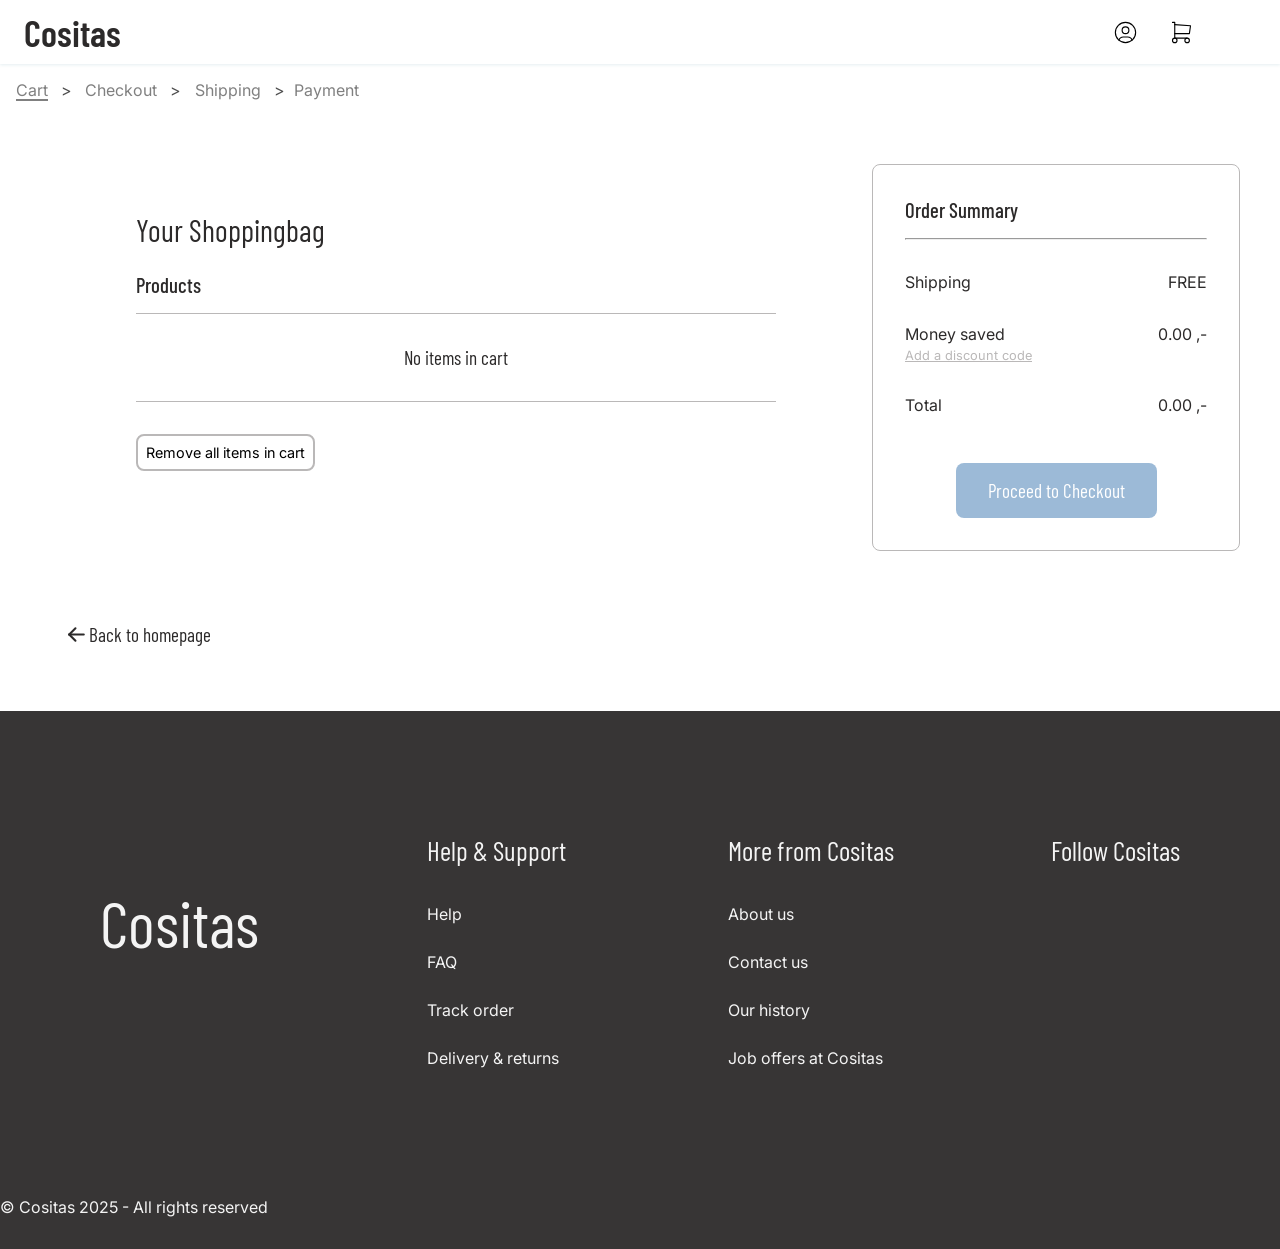
==== commit 6cf30f8f: "fix html linking, add coming soon page, add accessible header to all pages" ====
--- a/cart/index.html
+++ b/cart/index.html
@@ -16,11 +16,11 @@
   <meta property="og:image" content="">
   <meta property="og:locale" content="en_US">
   <meta property="og:site_name" content="Cositas">
- 
+
   <link rel="shortcut icon" href="../assets/favicon/favicon.ico" type="image/x-icon">
   <link rel="icon" type="image/png" sizes="32x32" href="../assets/favicon/favicon-32x32.png">
   <link rel="icon" type="image/png" sizes="16x16" href="../assets/favicon/favicon-16x16.png">
- <link rel="apple-touch-icon" href="../assets/favicon/apple-touch-icon.png" >
+  <link rel="apple-touch-icon" href="../assets/favicon/apple-touch-icon.png">
 
 
   <link rel="stylesheet" href="../variables.css">
@@ -29,46 +29,44 @@
   <link rel="stylesheet" href="../index.css">
   <link rel="stylesheet" href="cart-page.css">
   <link rel="stylesheet" href="../styles/header.css">
-    <link rel="stylesheet" href="../styles/breadcrumbs.css">
+  <link rel="stylesheet" href="../styles/breadcrumbs.css">
   <link rel="stylesheet" href="../styles/footer.css">
-    <link rel="stylesheet" href="../styles/modal.css">
+  <link rel="stylesheet" href="../styles/modal.css">
   <title>Cositas | Cart</title>
 </head>
 
 <body>
 
+  
   <header>
-    <a href="/" aria-label="Cositas Home" class="header-logo" rel="noopener noreferrer">
+    <a href="../" aria-label="Cositas Home" class="header-logo" rel="noopener noreferrer">
       Cositas
     </a>
 
     <div id="headerSvgs">
-      <!-- <a href="comingsoon-page.html" aria-label="Search">
-        <img class="headerSvg" src="assets/svg/search.svg" alt="" aria-hidden="true">
-      </a> -->
-      <a id="profile-button-pc" aria-label="Profile" rel="noopener noreferrer">
+      <button class="profileBtn a-btn" aria-label="Profile" rel="noopener noreferrer">
         <img class="headerSvg" src="../assets/svg/profile-pic-circle.svg" alt="" aria-hidden="true">
-      </a>
-      <a class="cartBtn" href="../cart/index.html" aria-label="Shopping cart" rel="noopener noreferrer">
+      </button>
+      <button class="cartBtn a-btn" aria-label="Shopping cart" rel="noopener noreferrer">
         <div class="cartNotification"></div>
-        <img class="headerSvg" src="../assets/svg/shopping-cart.svg  " alt="" aria-hidden="true">
-      </a>
+        <img class="headerSvg" src="../assets/svg/shopping-cart.svg" alt="" aria-hidden="true">
+      </button>
     </div>
 
-<!-- Hamburger menu -->
+    <!-- Hamburger menu -->
     <button id="hamburgerBTN" aria-label="Toggle navigation menu" aria-expanded="false" aria-controls="main-nav-mob">
-        <img id="hamburgerSvg" src="../assets/svg/hamburger-menu.svg" alt="" aria-hidden="true"> 
+      <img id="hamburgerSvg" src="../assets/svg/hamburger-menu.svg" alt="" aria-hidden="true">
     </button>
 
-      <nav class="navLinks navMobLinks border" id="main-nav-mob" aria-label="Main Navigation" hidden>
-        <a class="navLink navHome" href="../index.html" aria-current="page" rel="noopener noreferrer">Home</a>
-        <a class="navLink" href="../cart/index.html" rel="noopener noreferrer">Shoppingcart</a>
-        <a class="navLink" id="profile-button-mobile" rel="noopener noreferrer">Profile</a>
-      </nav>
+    <nav class="navLinks navMobLinks border" id="main-nav-mob" aria-label="Main Navigation" hidden>
+      <a class="navLink navHome " href="../index.html" rel="noopener noreferrer">Home</a>
+      <button class="navLink a-btn cartBtn " rel="noopener noreferrer">Shoppingcart</button>
+      <button class="navLink a-btn profileBtn" aria-label="Open profile" rel="noopener noreferrer">Profile</button>
+    </nav>
   </header>
 
 
- <nav class="navBreadCrumbs" aria-label="Breadcrumb">
+  <nav class="navBreadCrumbs" aria-label="Breadcrumb">
     <ol class="breadcrumbs">
       <li><a aria-current="page"> Cart </a></li>
       <li><a href="checkout-page.html"> Checkout </a></li>
@@ -86,9 +84,9 @@
 
       <h2>Products</h2>
       <div class="productContainer">
-       
-  
- 
+
+
+
       </div>
       <button id="removeAllItems"> Remove all items in cart</button>
     </section>
@@ -129,13 +127,13 @@
         </div>
         <div class="flexBetween totalDiv">
           <dt class="orderInfo"> Total</dt>
-          <dd class="orderInfo"><span class="totalPrice"> </span>  ,-</dd>
+          <dd class="orderInfo"><span class="totalPrice"> </span> ,-</dd>
         </div>
       </dl>
       <a href="" id="goToCheckout" class="btn cartpageBtn"> Proceed to Checkout</a>
     </section>
   </main>
- <footer>
+  <footer>
 
     <div class="flexDivFooter">
       <!-- <div class="logoAndSocials"> -->
@@ -176,24 +174,24 @@
         <ul class="socials">
           <li>
             <a href="https://youtube.com/" target="_blank" rel="noopener noreferrer" aria-label="Cositas on YouTube">
-              <img src="/assets/svg/sosials/youtube.svg" alt="" aria-hidden="true">
+              <img src="./assets/svg/sosials/youtube.svg" alt="" aria-hidden="true">
             </a>
           </li>
           <li>
             <a href="https://x.com/" target="_blank" rel="noopener noreferrer"
               aria-label="Cositas on X (formerly Twitter)">
-              <img src="/assets/svg/sosials/x.svg" alt="" aria-hidden="true">
+              <img src="./assets/svg/sosials/x.svg" alt="" aria-hidden="true">
             </a>
           </li>
           <li>
             <a href="https://instagram.com/" target="_blank" rel="noopener noreferrer"
               aria-label="Cositas on Instagram">
-              <img src="/assets/svg/sosials/instagram.svg" class="svg" alt="" aria-hidden="true">
+              <img src="./assets/svg/sosials/instagram.svg" class="svg" alt="" aria-hidden="true">
             </a>
           </li>
           <li>
             <a href="https://facebook.com/" target="_blank" rel="noopener noreferrer" aria-label="Cositas on Facebook">
-              <img src="/assets/svg/sosials/facebook.svg" alt="" aria-hidden="true">
+              <img src="./assets/svg/sosials/facebook.svg" alt="" aria-hidden="true">
             </a>
           </li>
         </ul>
@@ -202,7 +200,7 @@
     <p>© Cositas 2025 - All rights reserved </p>
   </footer>
   <script type="module" src="cart-page.js"></script>
-    <script type="module" src="../scripts/header.js"></script>
+  <script type="module" src="../scripts/header.js"></script>
 </body>
 
 </html>
--- a/styles/header.css
+++ b/styles/header.css
@@ -16,6 +16,11 @@
   color: var(--text-color-dark);
   font-weight: 600;
   font-size: 2.3rem;
+}
+
+.a-btn{
+border:none;
+background-color: transparent;
 }
 
 .navLinks {
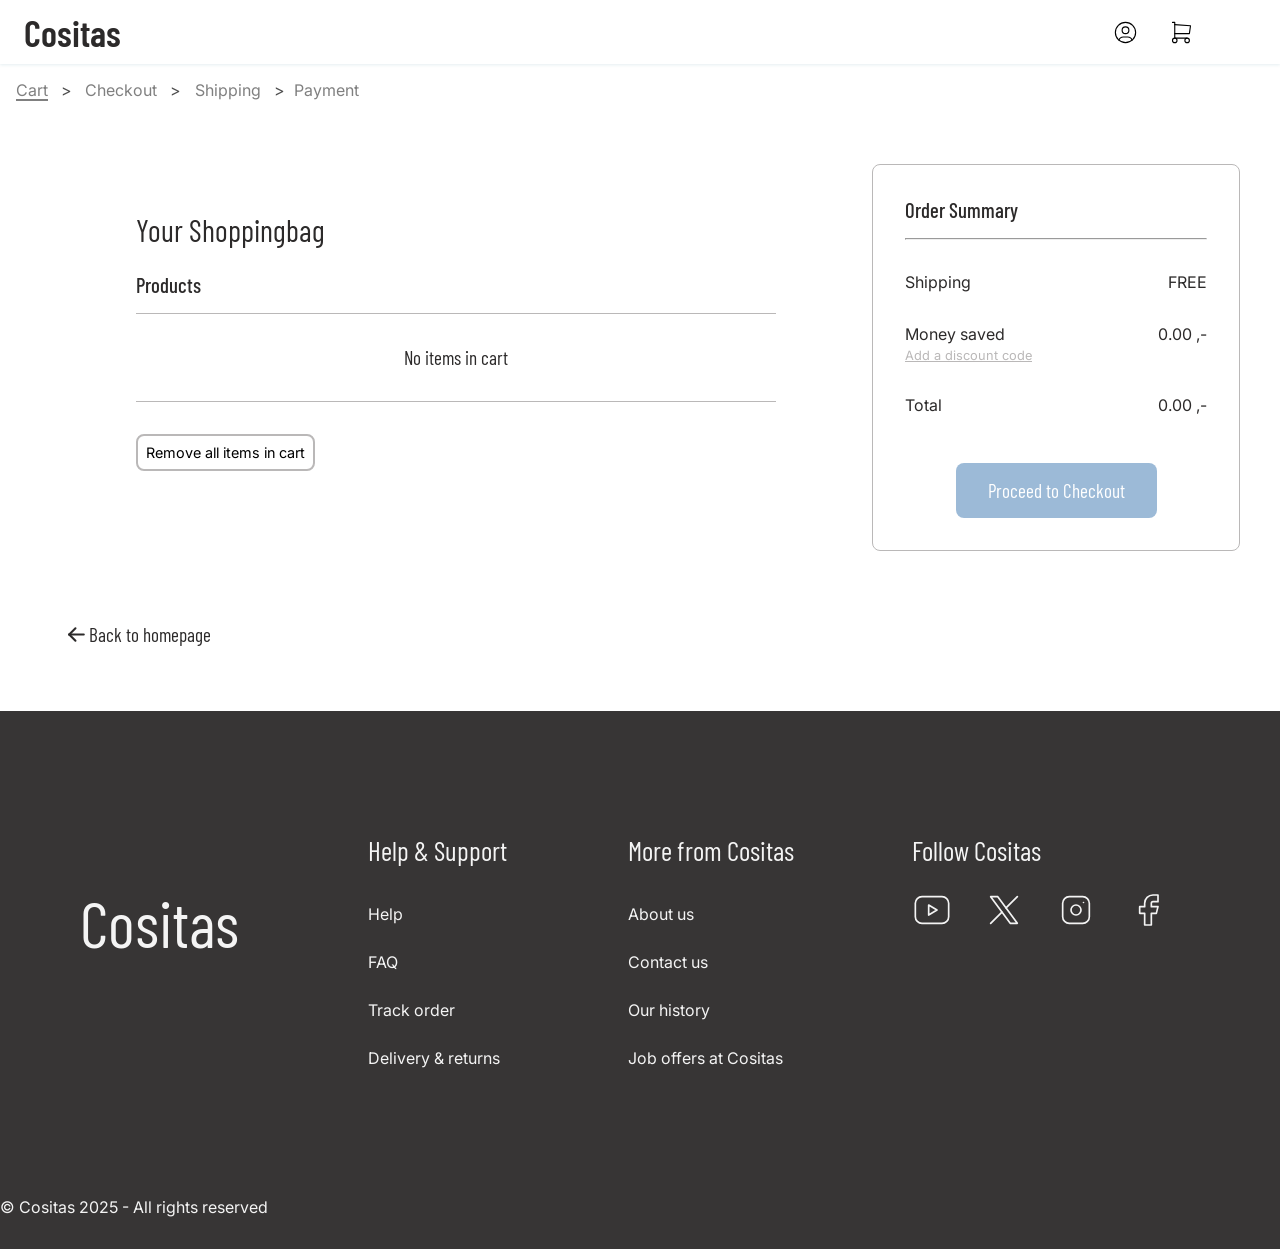
==== commit 26f5600a: "Add footer, cart notification" ====
--- a/cart/index.html
+++ b/cart/index.html
@@ -133,16 +133,16 @@
       <a href="" id="goToCheckout" class="btn cartpageBtn"> Proceed to Checkout</a>
     </section>
   </main>
-  <footer>
+<footer>
 
     <div class="flexDivFooter">
       <!-- <div class="logoAndSocials"> -->
-      <a href="index.html" aria-label="Cositas Home" class="footer-logo" rel="noopener noreferrer">
+      <a href="../index.html" aria-label="Cositas Home" class="footer-logo">
         Cositas
       </a>
 
-      <a class="mobileLinks" href="comingsoon-page.html">Help & support</a>
-      <a class="mobileLinks" href="comingsoon-page.html">More from Cositas</a>
+      <a class="mobileLinks" href="../comingsoon-page.html">Help & support</a>
+      <a class="mobileLinks" href="../comingsoon-page.html">More from Cositas</a>
 
 
 
@@ -151,21 +151,21 @@
       <nav aria-labelledby="footer-help-info">
         <h3 id="footer-help-info">Help & Support</h3>
         <ul>
-          <li> <a href="comingsoon-page.html"> Help </a> </li>
-          <li> <a href="comingsoon-page.html" aria-label="Frequently asked Questions">
+          <li> <a href="../comingsoon-page.html"> Help </a> </li>
+          <li> <a href="../comingsoon-page.html" aria-label="Frequently asked Questions">
               FAQ </a> </li>
-          <li> <a href="comingsoon-page.html">Track order</a> </li>
-          <li> <a href="comingsoon-page.html">Delivery & returns</a> </li>
+          <li> <a href="../comingsoon-page.html">Track order</a> </li>
+          <li> <a href="../comingsoon-page.html">Delivery & returns</a> </li>
         </ul>
       </nav>
 
       <nav aria-labelledby="footer-about-cositas">
         <h3 id="footer-about-cositas">More from Cositas</h3>
         <ul>
-          <li> <a href="comingsoon-page.html"> About us </a> </li>
-          <li> <a href="comingsoon-page.html"> Contact us </a> </li>
-          <li> <a href="comingsoon-page.html"> Our history </a> </li>
-          <li> <a href="comingsoon-page.html"> Job offers at Cositas</a> </li>
+          <li> <a href="../comingsoon-page.html"> About us </a> </li>
+          <li> <a href="../comingsoon-page.html"> Contact us </a> </li>
+          <li> <a href="../comingsoon-page.html"> Our history </a> </li>
+          <li> <a href="../comingsoon-page.html"> Job offers at Cositas</a> </li>
         </ul>
       </nav>
 
@@ -174,24 +174,24 @@
         <ul class="socials">
           <li>
             <a href="https://youtube.com/" target="_blank" rel="noopener noreferrer" aria-label="Cositas on YouTube">
-              <img src="./assets/svg/sosials/youtube.svg" alt="" aria-hidden="true">
+              <img src="../assets/svg/sosials/youtube.svg" alt="" aria-hidden="true">
             </a>
           </li>
           <li>
             <a href="https://x.com/" target="_blank" rel="noopener noreferrer"
               aria-label="Cositas on X (formerly Twitter)">
-              <img src="./assets/svg/sosials/x.svg" alt="" aria-hidden="true">
+              <img src="../assets/svg/sosials/x.svg" alt="" aria-hidden="true">
             </a>
           </li>
           <li>
             <a href="https://instagram.com/" target="_blank" rel="noopener noreferrer"
               aria-label="Cositas on Instagram">
-              <img src="./assets/svg/sosials/instagram.svg" class="svg" alt="" aria-hidden="true">
+              <img src="../assets/svg/sosials/instagram.svg" class="svg" alt="" aria-hidden="true">
             </a>
           </li>
           <li>
             <a href="https://facebook.com/" target="_blank" rel="noopener noreferrer" aria-label="Cositas on Facebook">
-              <img src="./assets/svg/sosials/facebook.svg" alt="" aria-hidden="true">
+              <img src="../assets/svg/sosials/facebook.svg" alt="" aria-hidden="true">
             </a>
           </li>
         </ul>
--- a/styles/header.css
+++ b/styles/header.css
@@ -21,6 +21,7 @@
 .a-btn{
 border:none;
 background-color: transparent;
+position: relative
 }
 
 .navLinks {
@@ -64,10 +65,6 @@
   border-style: none;
 }
 
-/* #hamburgerBTN:focus-visible {
-  outline: 2px solid var(--primary-color) ;
-
-} */
 
 #hamburgerSvg {
   padding: 1px;
@@ -84,7 +81,7 @@
   right: 5px;
   background-color: red;
   color: white;
-
+text-align: center;
   border-radius: 999px;
   font-size: 12px;
   display: none
@@ -92,12 +89,12 @@
 
 
 .under10 {
-  padding: 0.2rem 0.3rem 0.1rem 0.2rem;
+  padding: 2px 5px 2px 5px;
   display: block
 }
 
 .over10 {
-  padding: 0.2rem 0.2rem 0.1rem 0.3rem;
+  padding: 3px 3px 3px 3px;
   display: block;
 }
 
@@ -141,7 +138,6 @@
   }
 
   .navLinks {
-    /* display:flex; */
     max-width: 70rem;
     font-size: 1.4rem;
     justify-self: center;
@@ -162,15 +158,6 @@
   }
 }
 
-/* .navMobLinks,
-#menu-checkbox {
-  display: none;
-  position: relative;
-}
-
-#menu-checkbox:checked~.navMobLinks {
-  display: block;
-} */
 
 .navMobLinks {
   position: absolute;
